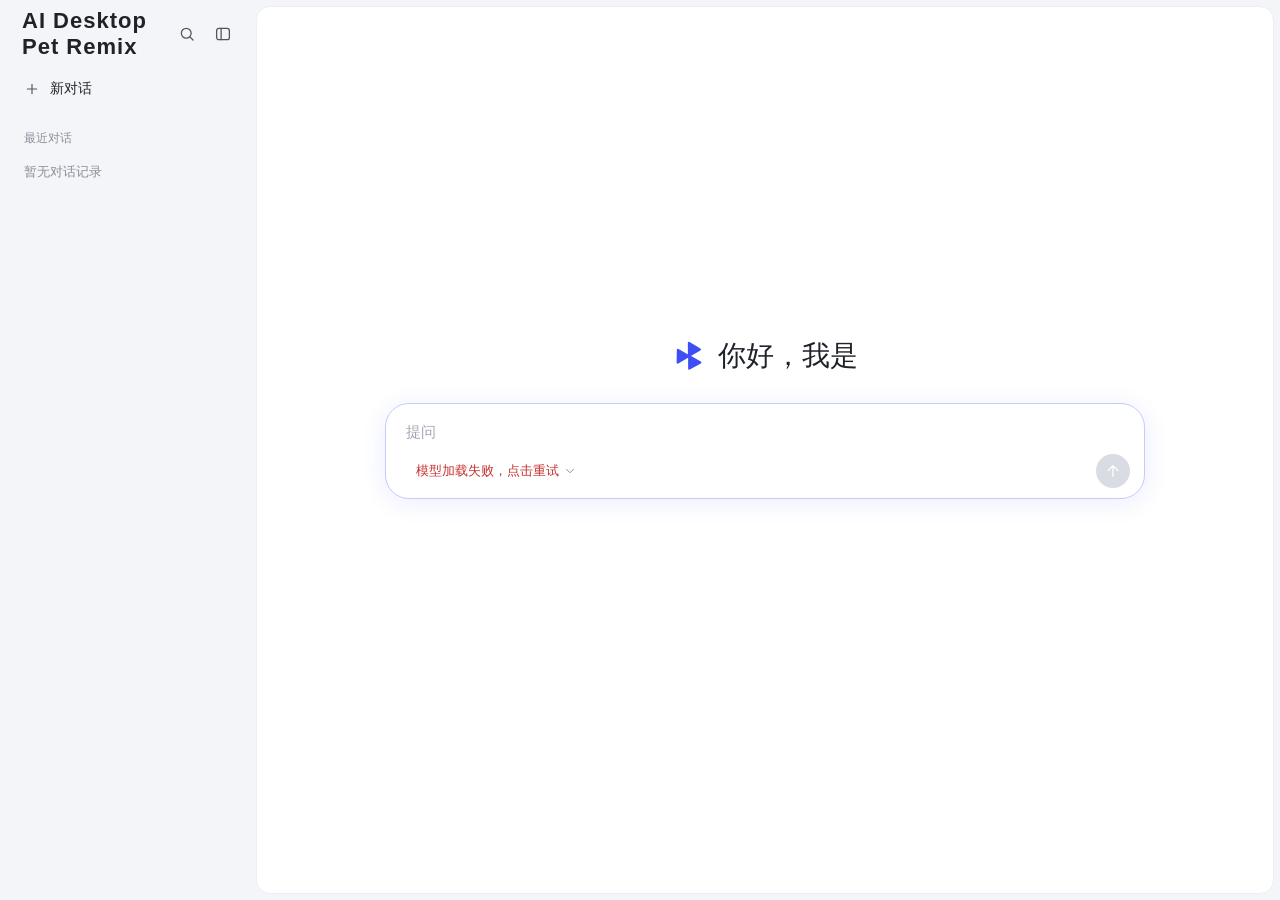
==== resources/web/onlinechat/index.html @ 5365d843 "Merge remote-tracking branch 'origin/main' # ADD: Online Chat open on http://127.0.0.1:52493 # Confl" ====
<!DOCTYPE html>
<html lang="zh-CN">
<head>
<meta charset="UTF-8">
<meta name="viewport" content="width=device-width, initial-scale=1">
<title>千问</title>
<link rel="stylesheet" href="css/style.css">
</head>
<body>
<svg width="0" height="0" style="position:absolute" aria-hidden="true">
  <defs>
    <symbol id="qlogo" viewBox="0 0 24 24">
      <g fill="currentColor" stroke="currentColor" stroke-width="1.6" stroke-linejoin="round">
        <path d="M12 2.8L19.6 7.4 12 11.8Z"/>
        <path d="M12 2.8L19.6 7.4 12 11.8Z" transform="rotate(120 12 12)"/>
        <path d="M12 2.8L19.6 7.4 12 11.8Z" transform="rotate(240 12 12)"/>
      </g>
    </symbol>
  </defs>
</svg>

<div class="app no-anim" id="app">
  <div class="scrim" id="scrim"></div>

  <aside class="sidebar" id="sidebar">
    <div class="side-inner">
      <div class="side-top">
        <div class="logo">AI Desktop Pet Remix</div>
        <div class="side-tools">
          <button class="icon-btn" id="searchBtn" type="button" title="搜索对话" aria-label="搜索对话">
            <svg class="i" viewBox="0 0 24 24"><circle cx="11" cy="11" r="6.5"/><path d="M20 20l-4.2-4.2"/></svg>
          </button>
          <button class="icon-btn" id="collapseBtn" type="button" title="收起侧边栏" aria-label="收起侧边栏">
            <svg class="i" viewBox="0 0 24 24"><rect x="3.5" y="4.5" width="17" height="15" rx="3"/><path d="M9.5 4.5v15"/></svg>
          </button>
        </div>
      </div>
      <div class="search-box" id="searchBox" hidden>
        <input id="searchInput" type="text" placeholder="搜索历史对话" autocomplete="off">
      </div>
      <button class="nav-item" id="newChatBtn" type="button">
        <svg class="i" viewBox="0 0 24 24"><path d="M12 5v14M5 12h14"/></svg>
        <span>新对话</span>
      </button>
      <div class="side-label">最近对话</div>
      <div class="history" id="history"></div>
    </div>
  </aside>

  <main class="main">
    <header class="topbar">
      <button class="icon-btn expand-btn" id="expandBtn" type="button" title="展开侧边栏" aria-label="展开侧边栏">
        <svg class="i" viewBox="0 0 24 24"><rect x="3.5" y="4.5" width="17" height="15" rx="3"/><path d="M9.5 4.5v15"/></svg>
      </button>
    </header>

    <section class="stage" id="stage" data-empty="true">
      <div class="hello" id="hello">
        <svg viewBox="0 0 24 24"><use href="#qlogo"/></svg>
        <span>你好，我是<span id="helloName"></span></span>
      </div>

      <div class="messages" id="messages">
        <div class="messages-inner" id="messagesInner"></div>
      </div>

      <div class="composer-wrap">
        <div class="composer">
          <textarea id="input" rows="1" placeholder="提问"></textarea>
          <div class="composer-bar">
            <div class="model-wrap">
              <button class="model-btn" id="modelBtn" type="button" aria-haspopup="listbox" aria-expanded="false">
                <span id="modelLabel">加载模型…</span>
                <svg class="i" viewBox="0 0 24 24"><path d="M6 9l6 6 6-6"/></svg>
              </button>
              <div class="model-menu" id="modelMenu" role="listbox" hidden></div>
            </div>
            <button class="send" id="sendBtn" type="button" disabled aria-label="发送"></button>
          </div>
        </div>
        <div class="disclaimer">内容由 AI 生成，请仔细甄别</div>
      </div>
    </section>
  </main>
</div>

<script src="js/config.js"></script>
<script src="js/dom.js"></script>
<script src="js/api.js"></script>
<script src="js/store.js"></script>
<script src="js/render.js"></script>
<script src="js/sidebar.js"></script>
<script src="js/model-picker.js"></script>
<script src="js/app.js"></script>
</body>
</html>
---- resources/web/onlinechat/css/style.css ----
:root{
  --bg:#f4f5f9;
  --panel:#ffffff;
  --text:#1f2329;
  --sub:#8a8f99;
  --line:#e6e8ee;
  --hover:#e9ebf2;
  --brand:#3d4ff5;
  --sidebar-w:256px;
}
*{box-sizing:border-box;margin:0;padding:0}
[hidden]{display:none!important}
html,body{height:100%}
body{
  font-family:-apple-system,BlinkMacSystemFont,"Segoe UI","PingFang SC","Microsoft YaHei",sans-serif;
  background:var(--bg);
  color:var(--text);
  font-size:14px;
  -webkit-font-smoothing:antialiased;
}
button{font:inherit;color:inherit;background:none;border:0;cursor:pointer}
svg.i{fill:none;stroke:currentColor;stroke-width:1.7;stroke-linecap:round;stroke-linejoin:round}
.history,.messages,.model-menu{scrollbar-width:thin;scrollbar-color:#d5d8e0 transparent}

.app{display:flex;height:100vh;height:100dvh;overflow:hidden}
.app.no-anim .sidebar,
.app.no-anim .main{transition:none}

.scrim{display:none}

.sidebar{
  width:var(--sidebar-w);flex:none;overflow:hidden;
  transition:width .22s ease,transform .22s ease;
}
.app.collapsed .sidebar{width:0}
.side-inner{width:var(--sidebar-w);height:100%;display:flex;flex-direction:column;padding:16px 12px 12px}
.side-top{display:flex;align-items:center;justify-content:space-between;height:36px;padding:0 6px 0 10px;margin-bottom:18px}
.logo{font-size:22px;font-weight:800;letter-spacing:1px}
.side-tools{display:flex;gap:6px}
.icon-btn{width:30px;height:30px;border-radius:8px;display:grid;place-items:center;color:#4e5560}
.icon-btn:hover{background:var(--hover)}
.icon-btn svg{width:18px;height:18px}
.icon-btn:focus-visible,
.nav-item:focus-visible,
.model-btn:focus-visible,
.send:focus-visible{outline:2px solid #aab3ff;outline-offset:1px}

.search-box{padding:0 2px 10px}
.search-box input{width:100%;height:34px;border:1px solid var(--line);border-radius:10px;background:#fff;padding:0 12px;font:inherit;outline:none}
.search-box input:focus{border-color:#b9c0ff}

.nav-item{display:flex;align-items:center;gap:10px;width:100%;height:38px;padding:0 12px;border-radius:10px;text-align:left}
.nav-item:hover{background:var(--hover)}
.nav-item svg{width:16px;height:16px;color:#4e5560}

.side-label{font-size:12px;color:var(--sub);padding:22px 12px 8px}
.history{flex:1;overflow-y:auto;margin:0 -4px;padding:0 4px}
.history-item{position:relative;display:flex;align-items:center;height:38px;padding:0 8px 0 12px;border-radius:10px;cursor:pointer}
.history-item:hover{background:var(--hover)}
.history-item.active{background:#e3e6f6}
.history-item .title{flex:1;min-width:0;overflow:hidden;text-overflow:ellipsis;white-space:nowrap}
.history-item .del{width:26px;height:26px;border-radius:7px;display:none;place-items:center;color:#6b7280;flex:none}
.history-item:hover .del,
.history-item:focus-within .del{display:grid}
.history-item .del:hover{background:rgba(0,0,0,.07);color:#e5484d}
.history-item .del svg{width:15px;height:15px}
.history-empty{font-size:13px;color:var(--sub);padding:8px 12px}

.main{
  flex:1;min-width:0;margin:6px 6px 6px 0;
  background:var(--panel);border:1px solid #eceef4;border-radius:14px;
  display:flex;flex-direction:column;
  transition:margin .22s ease;
}
.app.collapsed .main{margin-left:6px}

.topbar{height:56px;flex:none;display:flex;align-items:center;padding:0 14px}
.expand-btn{display:none}
.app.collapsed .expand-btn{display:grid}

.stage{flex:1;min-height:0;display:flex;flex-direction:column}
.stage[data-empty="true"]{justify-content:center;padding-bottom:12vh}
.stage[data-empty="true"] .messages,
.stage[data-empty="true"] .disclaimer{display:none}

.hello{
  display:none;align-items:center;justify-content:center;gap:12px;margin-bottom:28px;
  font-size:28px;font-weight:500;
  opacity:0;transition:opacity .25s ease;
}
.hello.ready{opacity:1}
.stage[data-empty="true"] .hello{display:flex}
.hello svg{width:34px;height:34px;color:var(--brand)}

.messages{flex:1;min-height:0;overflow-y:auto;padding:8px 24px 16px}
.messages-inner{max-width:760px;margin:0 auto;display:flex;flex-direction:column;gap:22px}
.msg{font-size:15px;line-height:1.8;word-break:break-word}
.msg.user{align-self:flex-end;max-width:82%;background:#f0f2f8;border-radius:18px;padding:10px 16px;line-height:1.7;white-space:pre-wrap}
.msg.error{color:#c53030}
.msg .para{white-space:pre-wrap}
.msg .para + .para,
.msg pre + .para,
.msg .para + pre{margin-top:10px}
.msg pre{background:#f6f7fa;border:1px solid #eceef3;border-radius:10px;padding:12px 14px;overflow-x:auto;font:13px/1.6 Consolas,"SF Mono",Menlo,monospace}
.msg code{font-family:Consolas,"SF Mono",Menlo,monospace;font-size:.92em}
.msg .para code{background:#f1f2f6;padding:1px 6px;border-radius:5px}

.dots{display:inline-flex;gap:5px;padding:8px 0}
.dots i{width:7px;height:7px;border-radius:50%;background:#b6bbc7;animation:blink 1.2s infinite ease-in-out}
.dots i:nth-child(2){animation-delay:.18s}
.dots i:nth-child(3){animation-delay:.36s}
@keyframes blink{0%,80%,100%{opacity:.3;transform:scale(.8)}40%{opacity:1;transform:scale(1)}}

.composer-wrap{width:100%;max-width:808px;margin:0 auto;padding:0 24px 12px}
.composer{
  background:#fff;border:1px solid var(--line);border-radius:24px;
  padding:14px 14px 10px 20px;
  box-shadow:0 4px 20px rgba(30,40,80,.06);
  transition:border-color .15s,box-shadow .15s;
}
.composer:focus-within{border-color:#c5cbff;box-shadow:0 4px 24px rgba(61,79,245,.1)}
.composer textarea{
  display:block;width:100%;min-height:28px;max-height:200px;padding:2px 0;
  border:0;outline:0;resize:none;background:transparent;
  font:inherit;font-size:15px;line-height:24px;
}
.composer textarea::placeholder{color:#a0a5b0}
.composer-bar{display:flex;align-items:center;justify-content:space-between;gap:12px;margin-top:8px}

.model-wrap{position:relative;min-width:0}
.model-btn{
  display:flex;align-items:center;gap:4px;max-width:100%;height:32px;padding:0 10px;
  border-radius:16px;font-size:13px;color:#4e5560;
}
.model-btn:hover{background:#f1f2f6}
.model-btn span{overflow:hidden;text-overflow:ellipsis;white-space:nowrap}
.model-btn svg{width:14px;height:14px;flex:none;color:var(--sub)}
.model-btn.error{color:#c53030}
.model-menu{
  position:absolute;bottom:calc(100% + 8px);left:0;z-index:10;
  min-width:220px;max-width:320px;max-height:280px;overflow-y:auto;
  background:#fff;border:1px solid var(--line);border-radius:12px;
  box-shadow:0 8px 28px rgba(20,30,60,.12);padding:6px;
}
.model-opt{display:flex;align-items:center;justify-content:space-between;gap:12px;width:100%;min-height:36px;padding:0 12px;border-radius:8px;text-align:left}
.model-opt:hover{background:#f3f4f8}
.model-opt.on{color:var(--brand);font-weight:500}

.send{width:34px;height:34px;flex:none;border-radius:50%;display:grid;place-items:center;background:var(--brand);color:#fff;transition:background .15s}
.send:disabled{background:#d9dce3;cursor:not-allowed}
.send svg{width:18px;height:18px}
.disclaimer{text-align:center;font-size:12px;color:#b0b4bd;margin-top:10px}

@media (hover:none){
  .history-item .del{display:grid}
}
@media (max-width:760px){
  .sidebar{position:fixed;z-index:30;top:0;bottom:0;left:0;background:var(--bg);box-shadow:0 0 40px rgba(0,0,0,.12)}
  .app.collapsed .sidebar{width:var(--sidebar-w);transform:translateX(-100%);box-shadow:none}
  .scrim{display:block;position:fixed;inset:0;z-index:20;background:rgba(20,25,40,.28)}
  .app.collapsed .scrim{display:none}
  .main{margin:0;border:0;border-radius:0}
  .app.collapsed .main{margin-left:0}
  .hello{font-size:24px}
  .composer-wrap{padding:0 14px 10px}
  .messages{padding:8px 16px 16px}
}
@media (prefers-reduced-motion:reduce){
  .sidebar,.main,.hello,.dots i{transition:none;animation:none}
}
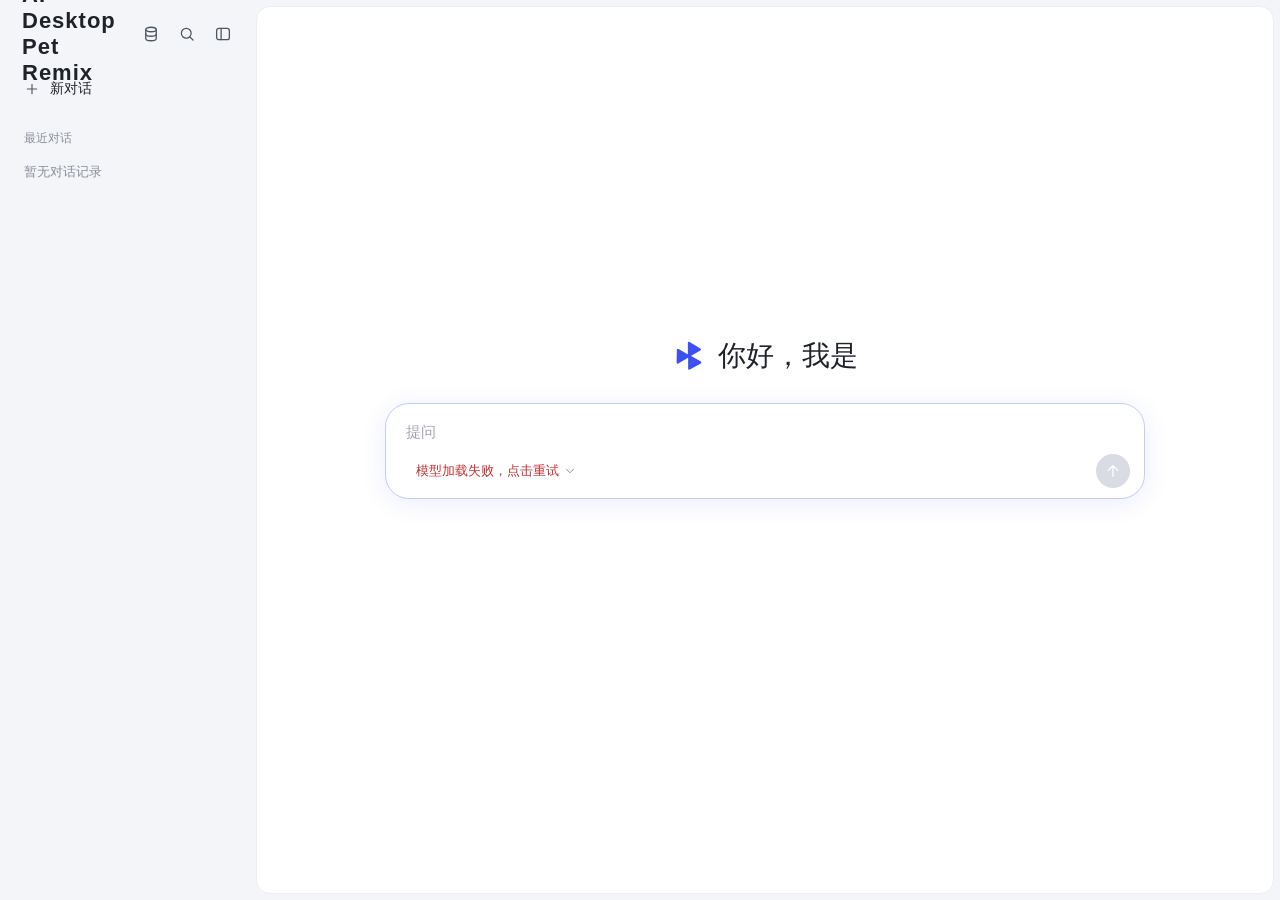
==== commit b349813d: "feat: Web chat can cache what you said feat: Web chat stream response feat: CI/CD complete feat: Ref" ====
--- a/resources/web/onlinechat/index.html
+++ b/resources/web/onlinechat/index.html
@@ -27,6 +27,9 @@
       <div class="side-top">
         <div class="logo">AI Desktop Pet Remix</div>
         <div class="side-tools">
+          <button class="icon-btn" id="cacheBtn" type="button" title="清除本地回答缓存" aria-label="清除本地回答缓存">
+            <svg class="i" viewBox="0 0 24 24"><ellipse cx="12" cy="6" rx="7" ry="3"/><path d="M5 6v12c0 1.7 3.1 3 7 3s7-1.3 7-3V6"/><path d="M5 12c0 1.7 3.1 3 7 3s7-1.3 7-3"/></svg>
+          </button>
           <button class="icon-btn" id="searchBtn" type="button" title="搜索对话" aria-label="搜索对话">
             <svg class="i" viewBox="0 0 24 24"><circle cx="11" cy="11" r="6.5"/><path d="M20 20l-4.2-4.2"/></svg>
           </button>
@@ -88,6 +91,7 @@
 <script src="js/dom.js"></script>
 <script src="js/api.js"></script>
 <script src="js/store.js"></script>
+<script src="js/cache.js"></script>
 <script src="js/render.js"></script>
 <script src="js/sidebar.js"></script>
 <script src="js/model-picker.js"></script>
--- a/resources/web/onlinechat/css/style.css
+++ b/resources/web/onlinechat/css/style.css
@@ -104,12 +104,17 @@
 .msg pre{background:#f6f7fa;border:1px solid #eceef3;border-radius:10px;padding:12px 14px;overflow-x:auto;font:13px/1.6 Consolas,"SF Mono",Menlo,monospace}
 .msg code{font-family:Consolas,"SF Mono",Menlo,monospace;font-size:.92em}
 .msg .para code{background:#f1f2f6;padding:1px 6px;border-radius:5px}
+.msg.streaming::after{content:"";display:inline-block;width:7px;height:15px;margin-left:2px;vertical-align:-2px;background:#b6bbc7;animation:caret 1s steps(2) infinite}
+.msg.cached{position:relative}
+.msg.cached::before{content:"本地缓存";display:block;margin-bottom:4px;font-size:11px;color:#9aa0ad}
+.icon-btn.flash{background:#e6f0ff;color:#2b6cb0;transition:background .2s}
 
 .dots{display:inline-flex;gap:5px;padding:8px 0}
 .dots i{width:7px;height:7px;border-radius:50%;background:#b6bbc7;animation:blink 1.2s infinite ease-in-out}
 .dots i:nth-child(2){animation-delay:.18s}
 .dots i:nth-child(3){animation-delay:.36s}
 @keyframes blink{0%,80%,100%{opacity:.3;transform:scale(.8)}40%{opacity:1;transform:scale(1)}}
+@keyframes caret{0%,100%{opacity:1}50%{opacity:0}}
 
 .composer-wrap{width:100%;max-width:808px;margin:0 auto;padding:0 24px 12px}
 .composer{
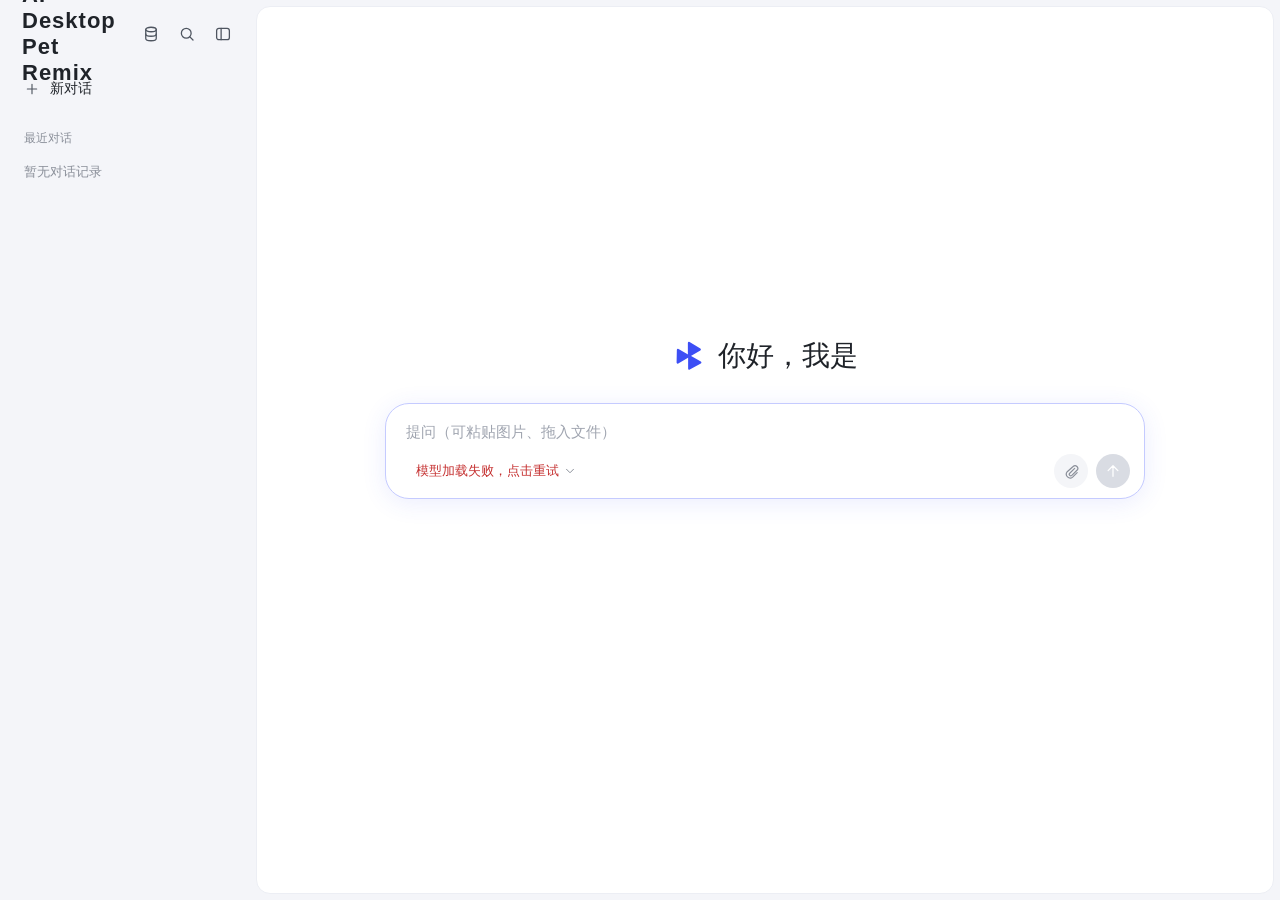
==== commit 85db6217: "feat: Plugin system + Cultivation system + Rich SDK + Attachments Plugin system (Python in-process /" ====
--- a/resources/web/onlinechat/index.html
+++ b/resources/web/onlinechat/index.html
@@ -69,7 +69,8 @@
 
       <div class="composer-wrap">
         <div class="composer">
-          <textarea id="input" rows="1" placeholder="提问"></textarea>
+          <div class="attach-bar" id="attachBar" hidden></div>
+          <textarea id="input" rows="1" placeholder="提问（可粘贴图片、拖入文件）"></textarea>
           <div class="composer-bar">
             <div class="model-wrap">
               <button class="model-btn" id="modelBtn" type="button" aria-haspopup="listbox" aria-expanded="false">
@@ -78,10 +79,17 @@
               </button>
               <div class="model-menu" id="modelMenu" role="listbox" hidden></div>
             </div>
-            <button class="send" id="sendBtn" type="button" disabled aria-label="发送"></button>
+            <div class="composer-right">
+              <button class="icon-btn attach-btn" id="attachBtn" type="button" title="添加图片或文档（也可以直接粘贴或拖进来）" aria-label="添加图片或文档">
+                <svg class="i" viewBox="0 0 24 24"><path d="M16.5 7.5l-7 7a2.1 2.1 0 003 3l7.2-7.2a3.8 3.8 0 00-5.4-5.4L6 12.3a5.4 5.4 0 007.6 7.6l6.4-6.4"/></svg>
+              </button>
+              <input type="file" id="attachInput" multiple hidden
+                     accept="image/*,.txt,.md,.csv,.json,.log,.yaml,.yml,.toml,.py,.js,.ts,.docx">
+              <button class="send" id="sendBtn" type="button" disabled aria-label="发送"></button>
+            </div>
           </div>
         </div>
-        <div class="disclaimer">内容由 AI 生成，请仔细甄别</div>
+        <div class="disclaimer">内容由 AI 生成，请仔细甄别 · 支持粘贴图片、拖入或选择文档</div>
       </div>
     </section>
   </main>
@@ -92,6 +100,7 @@
 <script src="js/api.js"></script>
 <script src="js/store.js"></script>
 <script src="js/cache.js"></script>
+<script src="js/attach.js"></script>
 <script src="js/render.js"></script>
 <script src="js/sidebar.js"></script>
 <script src="js/model-picker.js"></script>
--- a/resources/web/onlinechat/css/style.css
+++ b/resources/web/onlinechat/css/style.css
@@ -131,6 +131,37 @@
 }
 .composer textarea::placeholder{color:#a0a5b0}
 .composer-bar{display:flex;align-items:center;justify-content:space-between;gap:12px;margin-top:8px}
+.composer-right{display:flex;align-items:center;gap:8px;flex:none}
+.attach-btn{width:34px;height:34px;flex:none;border-radius:50%;display:grid;place-items:center;color:var(--sub);background:#f4f5f8}
+.attach-btn:hover{background:#eceef4;color:var(--text)}
+.attach-btn svg{width:17px;height:17px}
+
+.attach-bar{display:flex;flex-wrap:wrap;gap:8px;margin-bottom:8px}
+.att-warn{
+  flex-basis:100%;font-size:12px;color:#b45309;background:#fff7ed;border:1px solid #fed7aa;
+  border-radius:10px;padding:6px 10px;
+}
+.att-chip{
+  display:flex;align-items:center;gap:8px;max-width:260px;
+  padding:4px 6px 4px 8px;border:1px solid var(--line);border-radius:12px;background:#fafbfd;
+}
+.att-chip img{width:26px;height:26px;object-fit:cover;border-radius:6px;flex:none}
+.att-chip .mark{font-size:16px;line-height:1}
+.att-chip .name{font-size:12px;color:var(--sub);overflow:hidden;text-overflow:ellipsis;white-space:nowrap}
+.att-chip .del{
+  width:20px;height:20px;flex:none;border-radius:50%;border:0;background:#eceef3;color:#6b7280;
+  font-size:14px;line-height:1;cursor:pointer;
+}
+.att-chip .del:hover{background:#e2e5ec;color:#111}
+
+.att-list{display:flex;flex-wrap:wrap;gap:8px;margin-top:8px}
+.att-img{margin:0;max-width:240px}
+.att-img img{display:block;width:100%;border-radius:12px;border:1px solid var(--line)}
+.att-img figcaption{margin-top:4px;font-size:11px;color:var(--sub);overflow:hidden;text-overflow:ellipsis;white-space:nowrap}
+.att-file{
+  font-size:12px;color:var(--sub);background:#f6f7fa;border:1px solid var(--line);
+  border-radius:10px;padding:6px 10px;max-width:100%;overflow:hidden;text-overflow:ellipsis;white-space:nowrap;
+}
 
 .model-wrap{position:relative;min-width:0}
 .model-btn{
